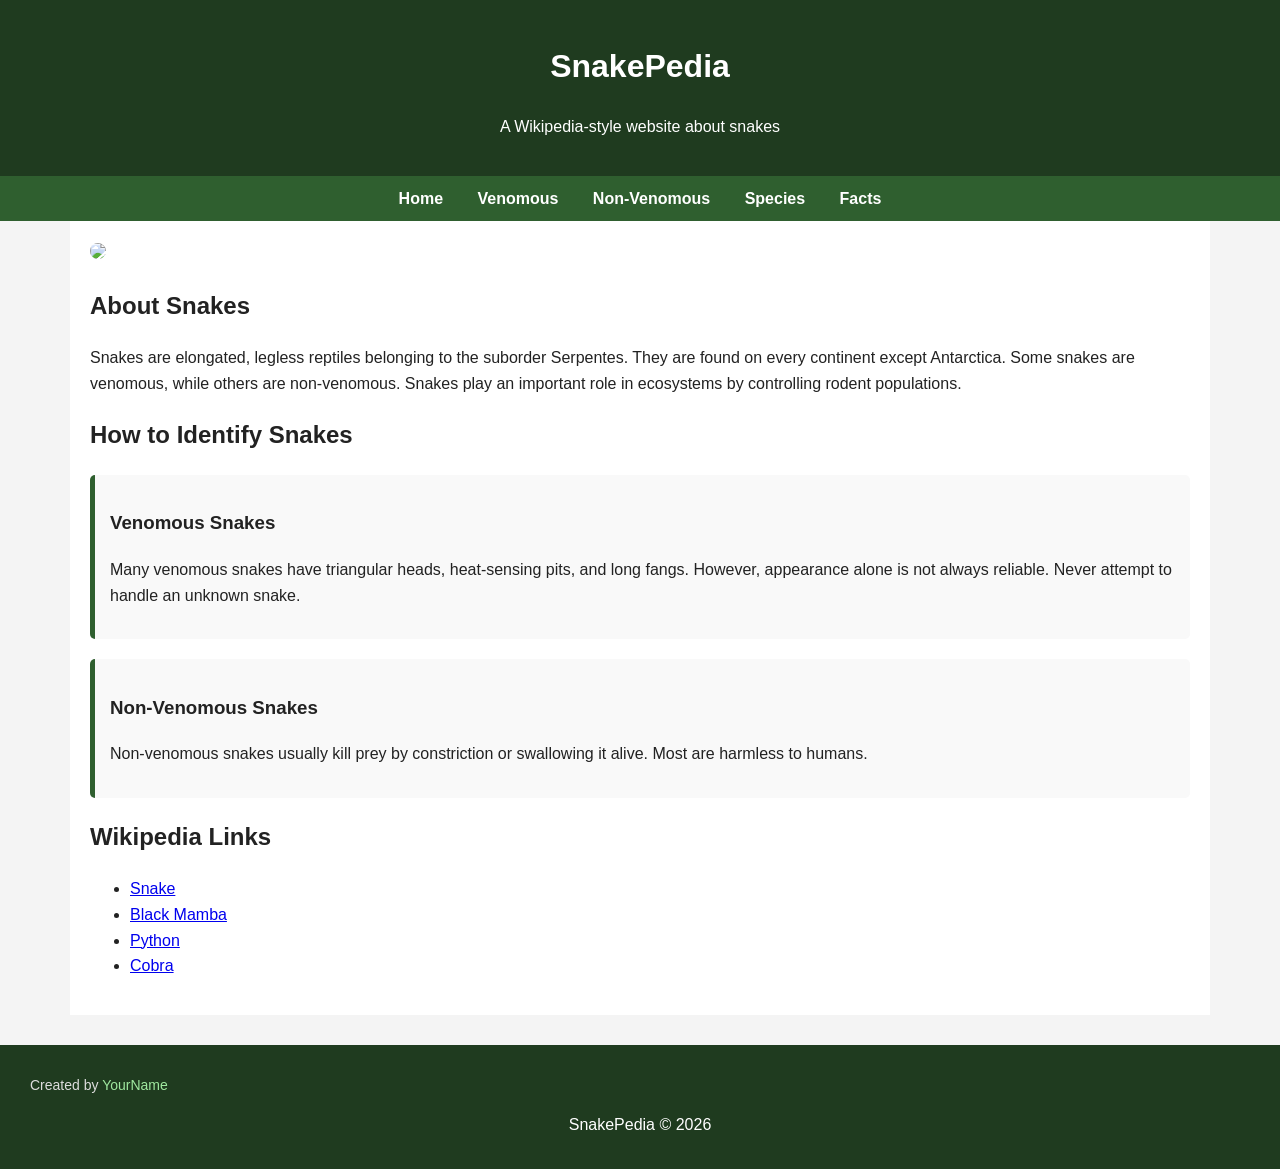
==== index.html @ 1107afb8 "Create index.html" ====
<!DOCTYPE html>
<html>
<head>
    <title>SnakePedia | YourName</title>
    <link rel="stylesheet" href="style.css">
</head>
<body>

<header>
    <h1>SnakePedia</h1>
    <p>A Wikipedia-style website about snakes</p>
</header>

<nav>
    <a href="index.html">Home</a>
    <a href="venomous.html">Venomous</a>
    <a href="nonvenomous.html">Non-Venomous</a>
    <a href="species.html">Species</a>
    <a href="facts.html">Facts</a>
</nav>

<div class="container">

<img src="images/snake-banner.jpg" class="hero">

<h2>About Snakes</h2>

<p>
Snakes are elongated, legless reptiles belonging to the suborder Serpentes.
They are found on every continent except Antarctica.
Some snakes are venomous, while others are non-venomous.
Snakes play an important role in ecosystems by controlling rodent populations.
</p>

<h2>How to Identify Snakes</h2>

<div class="card">
<h3>Venomous Snakes</h3>
<p>
Many venomous snakes have triangular heads, heat-sensing pits,
and long fangs. However, appearance alone is not always reliable.
Never attempt to handle an unknown snake.
</p>
</div>

<div class="card">
<h3>Non-Venomous Snakes</h3>
<p>
Non-venomous snakes usually kill prey by constriction or swallowing it alive.
Most are harmless to humans.
</p>
</div>

<h2>Wikipedia Links</h2>

<ul>
<li><a href="https://en.wikipedia.org/wiki/Snake" target="_blank">Snake</a></li>
<li><a href="https://en.wikipedia.org/wiki/Black_mamba" target="_blank">Black Mamba</a></li>
<li><a href="https://en.wikipedia.org/wiki/Pythonidae" target="_blank">Python</a></li>
<li><a href="https://en.wikipedia.org/wiki/Cobra" target="_blank">Cobra</a></li>
</ul>

</div>

<footer>
<p class="credit">
Created by 
<a href="https://github.com/YOURUSERNAME" target="_blank">
YourName
</a>
</p>
<p>SnakePedia © 2026</p>
</footer>

</body>
</html>
---- style.css ----
body {
    margin: 0;
    font-family: Arial, sans-serif;
    background-color: #f4f4f4;
    color: #222;
    line-height: 1.6;
}

header {
    background: #1f3b1f;
    color: white;
    padding: 20px;
    text-align: center;
}

nav {
    background: #2f5f2f;
    padding: 10px;
    text-align: center;
}

nav a {
    color: white;
    margin: 0 15px;
    text-decoration: none;
    font-weight: bold;
}

nav a:hover {
    text-decoration: underline;
}

.container {
    width: 90%;
    max-width: 1100px;
    margin: auto;
    padding: 20px;
    background: white;
}

.hero {
    width: 100%;
    border-radius: 10px;
}

.card {
    background: #f9f9f9;
    padding: 15px;
    margin: 20px 0;
    border-left: 5px solid #2f5f2f;
    border-radius: 5px;
}

.card img {
    width: 100%;
    max-width: 500px;
    border-radius: 10px;
}

footer {
    background: #1f3b1f;
    color: white;
    text-align: center;
    padding: 15px;
    margin-top: 30px;
}

button {
    background: #2f5f2f;
    color: white;
    border: none;
    padding: 10px 20px;
    cursor: pointer;
    border-radius: 5px;
}

button:hover {
    background: #204020;
}

.credit {
    text-align: left;
    font-size: 14px;
    padding-left: 15px;
    color: #ddd;
}

.credit a {
    color: #9fe89f;
    text-decoration: none;
}

.credit a:hover {
    text-decoration: underline;
}
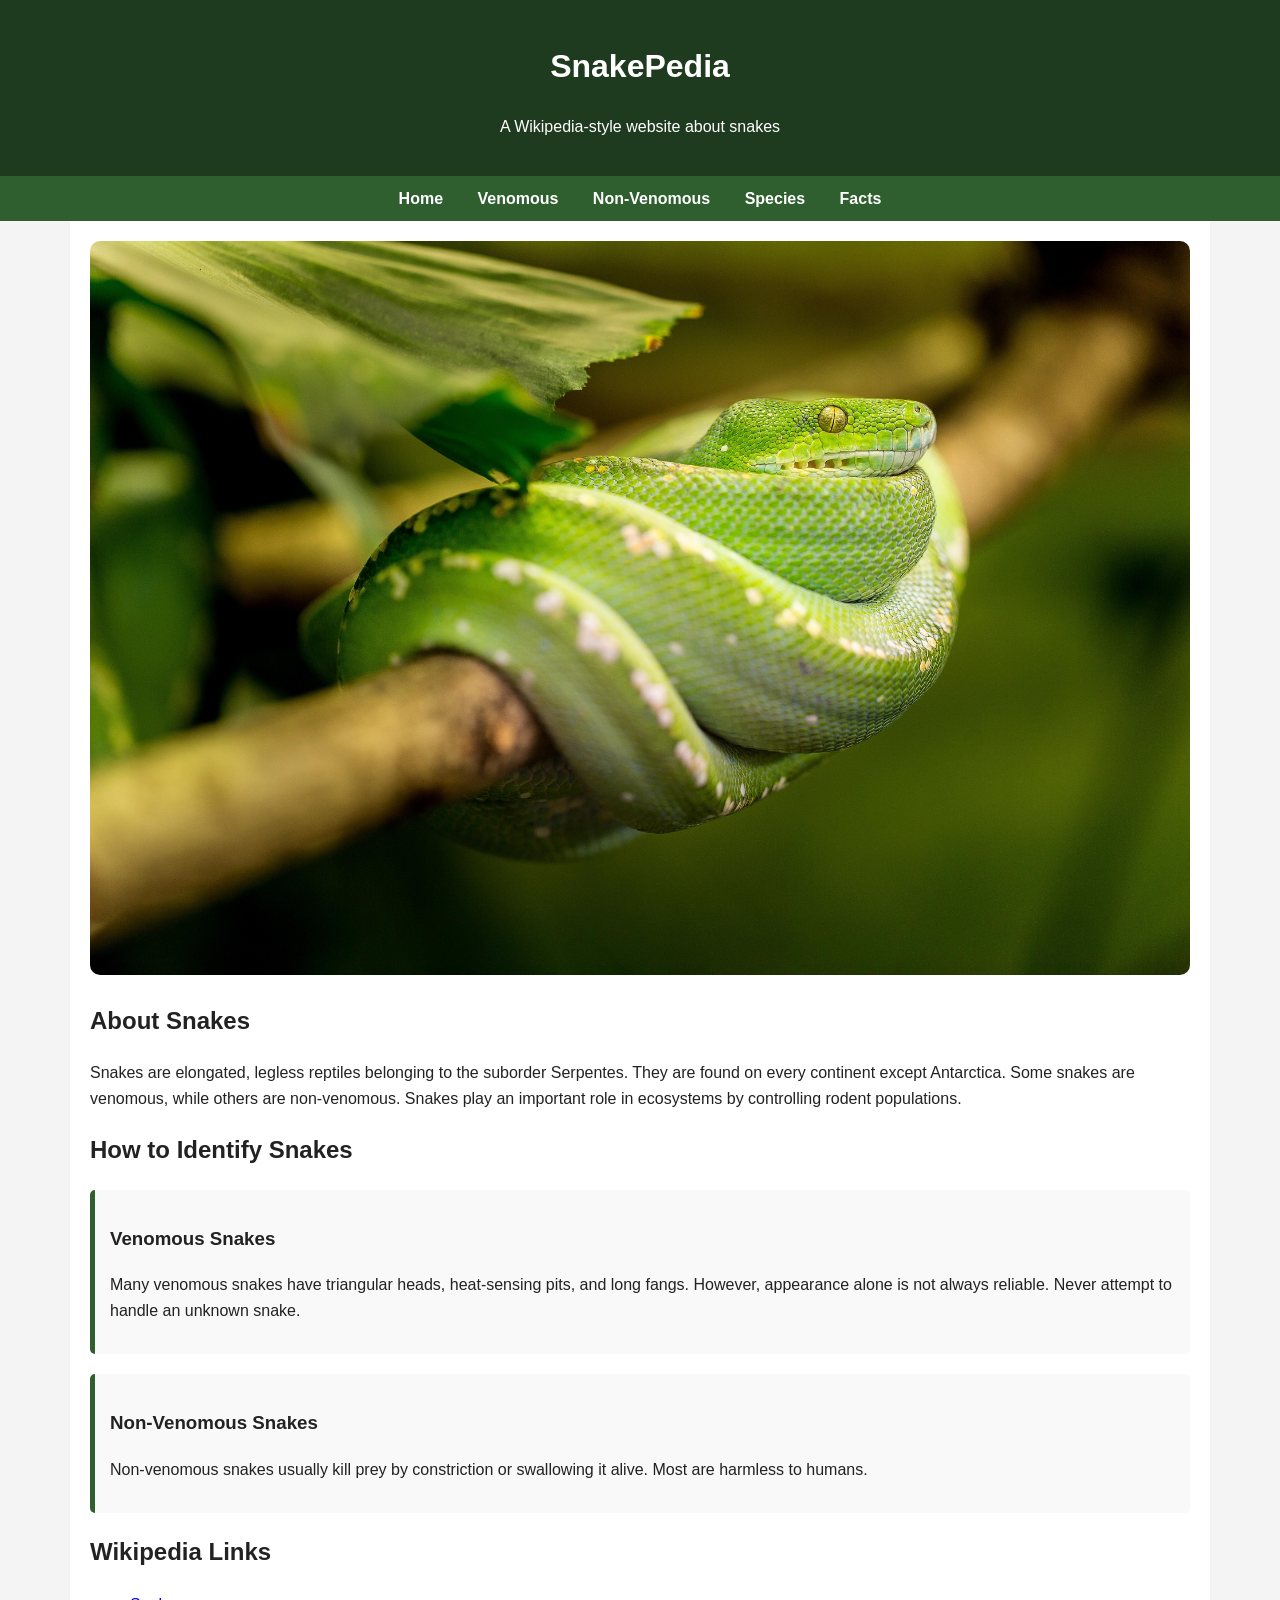
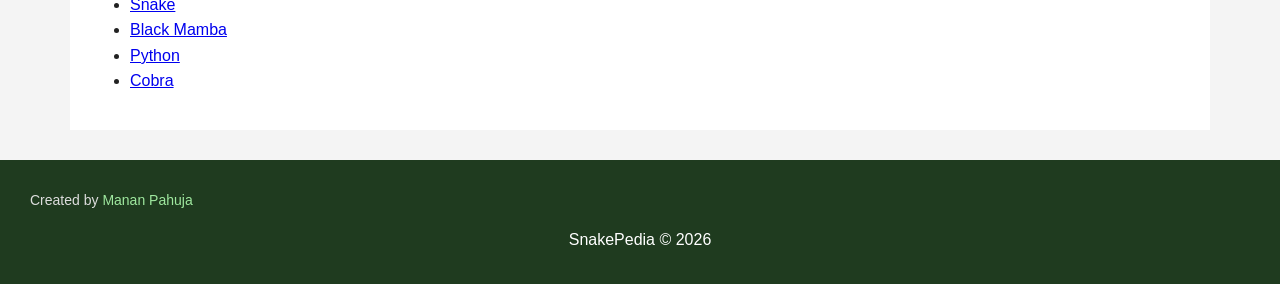
==== commit 8d28d835: "Update index.html" ====
--- a/index.html
+++ b/index.html
@@ -1,7 +1,7 @@
 <!DOCTYPE html>
 <html>
 <head>
-    <title>SnakePedia | YourName</title>
+    <title>SnakePedia | Manan Pahuja</title>
     <link rel="stylesheet" href="style.css">
 </head>
 <body>
@@ -65,12 +65,13 @@
 <footer>
 <p class="credit">
 Created by 
-<a href="https://github.com/YOURUSERNAME" target="_blank">
-YourName
+<a href="https://github.com/pahujamanan2011-hue" target="_blank">
+Manan Pahuja
 </a>
 </p>
 <p>SnakePedia © 2026</p>
 </footer>
 
 </body>
+</html>
 </html>
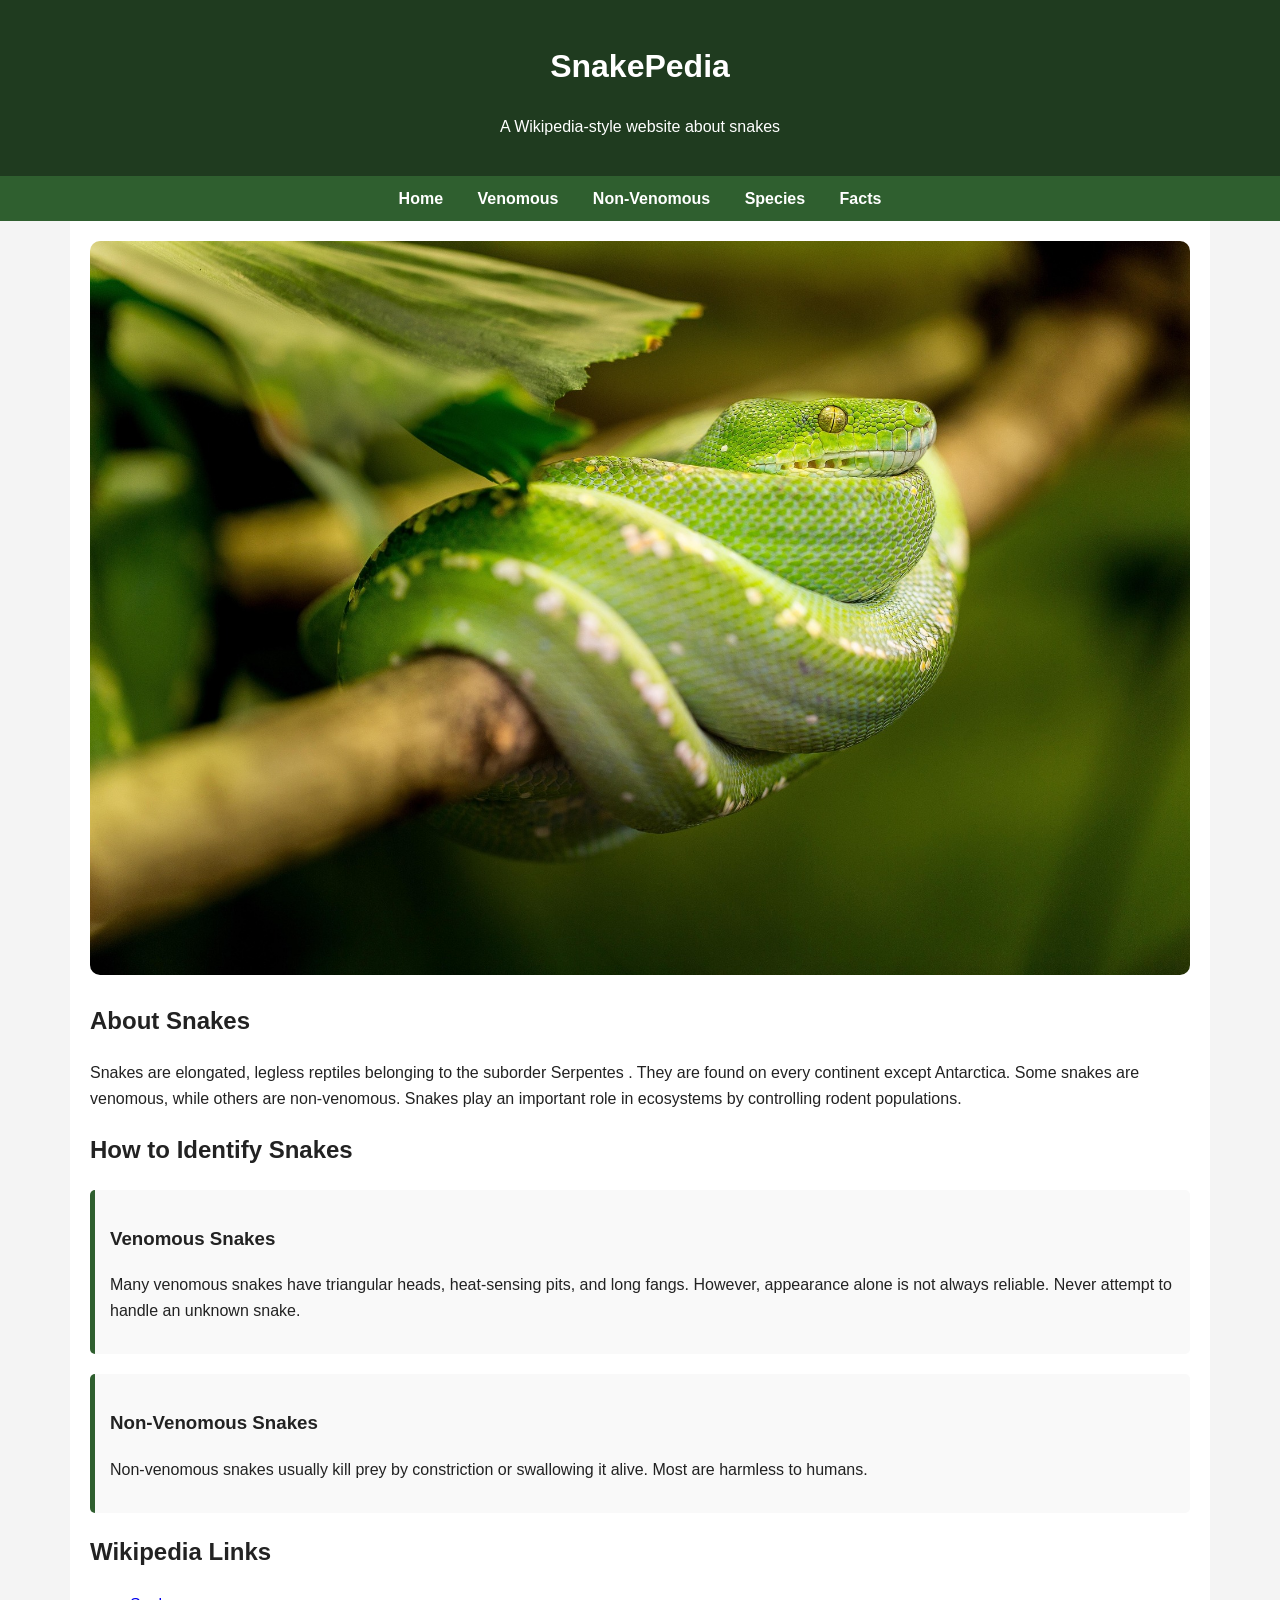
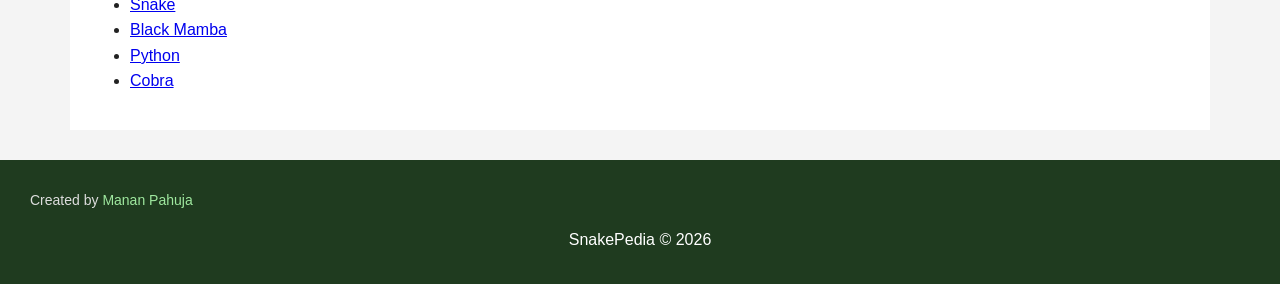
==== commit 58dd1f35: "Update index.html" ====
--- a/index.html
+++ b/index.html
@@ -26,7 +26,7 @@
 <h2>About Snakes</h2>
 
 <p>
-Snakes are elongated, legless reptiles belonging to the suborder Serpentes.
+Snakes are elongated, legless reptiles belonging to the suborder Serpentes .
 They are found on every continent except Antarctica.
 Some snakes are venomous, while others are non-venomous.
 Snakes play an important role in ecosystems by controlling rodent populations.
